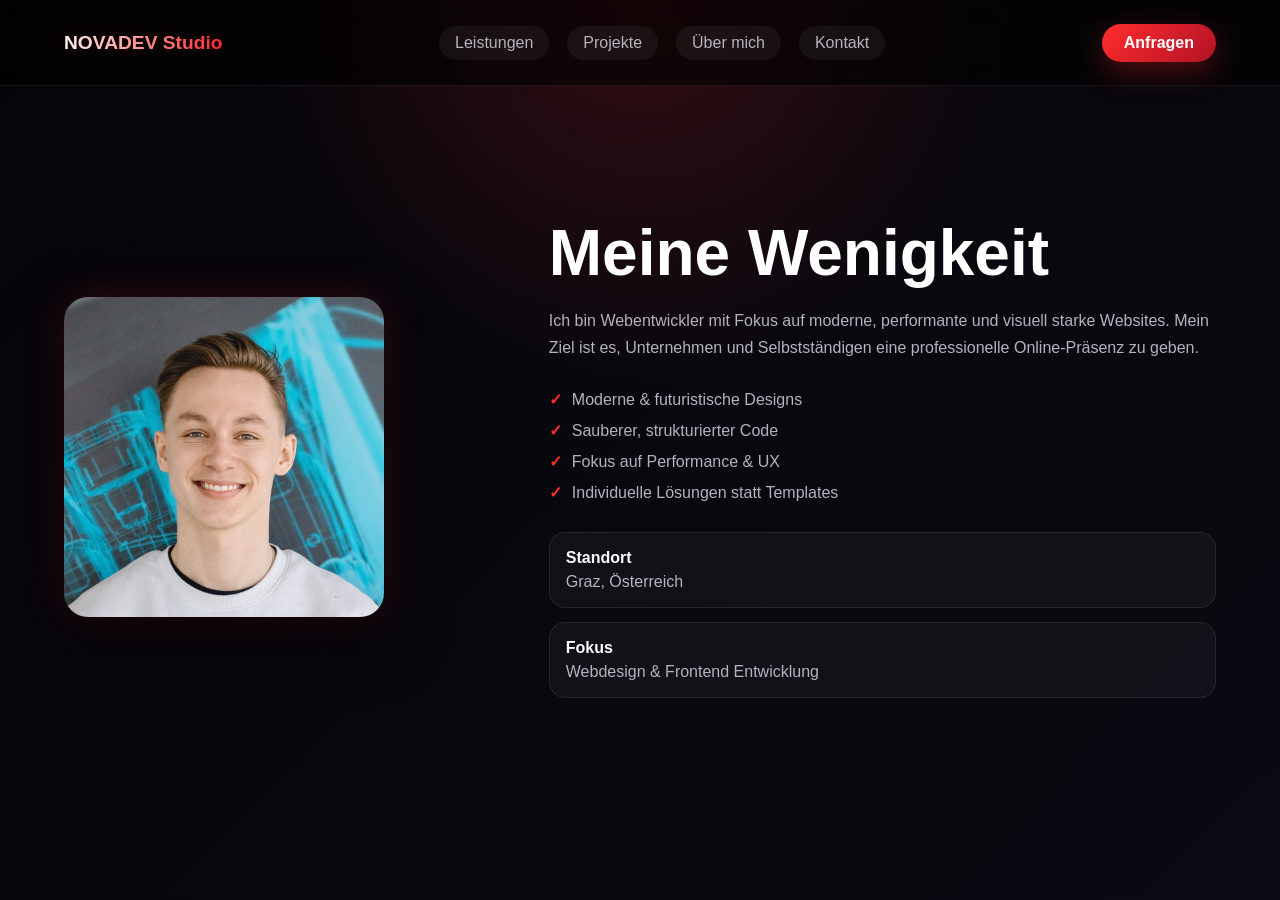
==== about/index.html @ 2e11789b "NovaDev Studio Website Update" ====
<!DOCTYPE html>
<html lang="de">
<head>
  <meta charset="UTF-8" />
  <meta name="viewport" content="width=device-width, initial-scale=1.0"/>
  <title>Über mich | NOVADEV Studio</title>

  <link rel="stylesheet" href="../style.css" />
</head>
<body>

  <!-- NAVBAR -->
  <header class="navbar">
    <div class="container nav-inner">
      <a class="brand-name" href="/">NOVADEV Studio</a>

      <nav class="nav-links">
        <a href="/leistungen/">Leistungen</a>
        <a href="/projekte/">Projekte</a>
        <a href="/about/">Über mich</a>
        <a href="/kontakt/">Kontakt</a>
      </nav>

      <a class="btn btn-primary" href="/kontakt/">Anfragen</a>
    </div>
  </header>

  <!-- MAIN -->
  <main class="about-page">

    <section class="about-section">
      <div class="container">

        <div class="about-content">

          <!-- 🔥 FOTO -->
          <div class="about-image">
            <img src="../assets/me.jpeg" alt="Profilbild">
          </div>

          <!-- TEXT -->
          <div class="about-text">

            <h1>Meine Wenigkeit</h1>

            <p class="about-intro">
              Ich bin Webentwickler mit Fokus auf moderne, performante und visuell starke Websites.
              Mein Ziel ist es, Unternehmen und Selbstständigen eine professionelle Online-Präsenz zu geben.
            </p>

            <ul class="about-points">
              <li>Moderne & futuristische Designs</li>
              <li>Sauberer, strukturierter Code</li>
              <li>Fokus auf Performance & UX</li>
              <li>Individuelle Lösungen statt Templates</li>
            </ul>

            <div class="about-box">
              <p><strong>Standort</strong></p>
              <p>Graz, Österreich</p>
            </div>

            <div class="about-box">
              <p><strong>Fokus</strong></p>
              <p>Webdesign & Frontend Entwicklung</p>
            </div>

          </div>

        </div>

      </div>
    </section>

  </main>

</body>
</html>
---- style.css ----
:root {
  --text: #ffffff;
  --muted: #b3b3bd;
  --line: rgba(255, 255, 255, 0.08);
  --red: #ff2d2d;
  --red-dark: #b11226;
}

/* RESET */
* {
  margin: 0;
  padding: 0;
  box-sizing: border-box;
}

/* BODY */
body {
  font-family: Inter, Arial, sans-serif;
  color: var(--text);
  background: #050509;
}

/* LINKS */
a {
  text-decoration: none;
  color: inherit;
}

/* CONTAINER */
.container {
  width: 90%;
  max-width: 1200px;
  margin: auto;
}

/* NAVBAR */
.navbar {
  position: fixed;
  width: 100%;
  top: 0;
  z-index: 10;
  background: rgba(0, 0, 0, 0.6);
  backdrop-filter: blur(14px);
  border-bottom: 1px solid var(--line);
}

.nav-inner {
  height: 85px;
  display: flex;
  align-items: center;
  justify-content: space-between;
}

/* BRAND */
.brand-name {
  font-weight: 800;
  font-size: 1.2rem;
  background: linear-gradient(90deg, #ffffff, #ff2d2d);
  -webkit-background-clip: text;
  background-clip: text;
  color: transparent;
  text-shadow: 0 0 20px rgba(255,45,45,0.25);
}

/* NAV */
.nav-links {
  display: flex;
  gap: 18px;
}

.nav-links a {
  padding: 8px 16px;
  border-radius: 999px;
  background: rgba(255, 255, 255, 0.05);
  color: var(--muted);
  transition: 0.2s;
}

.nav-links a:hover {
  background: rgba(255, 45, 45, 0.2);
  color: white;
}

/* BUTTON */
.btn {
  display: inline-block;
  padding: 10px 22px;
  border-radius: 999px;
  font-weight: 600;
}

.btn-primary {
  background: linear-gradient(135deg, var(--red), var(--red-dark));
  color: white;
  box-shadow: 0 10px 30px rgba(255,45,45,0.3);
}

/* HERO */
.hero {
  position: relative;
  min-height: 100vh;
  display: flex;
  align-items: center;
  justify-content: center;
  background: url("assets/Hero.png") center/cover no-repeat;
}

.hero-overlay {
  position: absolute;
  inset: 0;
  background: linear-gradient(rgba(0,0,0,0.75), rgba(0,0,0,0.86));
}

.hero-content {
  position: relative;
  text-align: center;
  padding-top: 110px;
}

/* LOGO */
.hero-logo {
  height: 155px;
  width: auto;
  max-width: 92%;
  object-fit: contain;
  margin-bottom: 34px;
  border-radius: 28px;
  padding: 14px;
  background:
    linear-gradient(135deg, rgba(255,255,255,0.22), rgba(255,255,255,0.04)),
    rgba(255,255,255,0.06);
  backdrop-filter: blur(22px);
  border: 1px solid rgba(255,255,255,0.22);
  box-shadow: 0 18px 60px rgba(0,0,0,0.7);
}

/* TEXT */
h1 {
  font-size: clamp(3rem, 6vw, 5rem);
  line-height: 1.05;
  margin-bottom: 20px;
}

.gradient-text {
  background: linear-gradient(135deg, #fff, #ff4d4d);
  -webkit-background-clip: text;
  background-clip: text;
  color: transparent;
}

.hero p {
  color: var(--muted);
  margin-bottom: 30px;
}

/* FOOTER */
footer {
  background: #050509;
  border-top: 1px solid var(--line);
}

.footer-inner {
  display: flex;
  justify-content: space-between;
  padding: 20px 0;
  color: var(--muted);
}

/* ===================== */
/* PRICING / LEISTUNGEN */
/* ===================== */

.pricing-page {
  min-height: 100vh;
  background:
    radial-gradient(circle at top, rgba(255,45,45,0.18), transparent 35%),
    linear-gradient(135deg, #050509, #0a0a12);
  padding-top: 140px;
}

.pricing-section {
  padding: 80px 0;
}

.pricing-header {
  text-align: center;
  margin-bottom: 60px;
}

.pricing-header h1 {
  font-size: clamp(3rem, 6vw, 5rem);
  margin-bottom: 18px;
}

.pricing-header p {
  color: var(--muted);
  font-size: 1.1rem;
}

.pricing-grid {
  display: grid;
  grid-template-columns: repeat(4, 1fr);
  gap: 24px;
}

.pricing-card {
  position: relative;
  padding: 32px;
  border-radius: 28px;
  background: rgba(255,255,255,0.055);
  border: 1px solid rgba(255,255,255,0.1);
  backdrop-filter: blur(18px);
  box-shadow: 0 20px 60px rgba(0,0,0,0.45);
  transition: 0.3s ease;
}

.pricing-card:hover {
  transform: translateY(-8px);
  border-color: rgba(255,45,45,0.35);
  box-shadow: 0 30px 80px rgba(255,45,45,0.18);
}

.pricing-card.featured {
  border-color: rgba(255,45,45,0.45);
  background:
    linear-gradient(135deg, rgba(255,45,45,0.16), rgba(255,255,255,0.05));
}

.badge {
  position: absolute;
  top: 22px;
  right: 22px;
  padding: 6px 12px;
  border-radius: 999px;
  background: linear-gradient(135deg, var(--red), var(--red-dark));
  font-size: 0.8rem;
  font-weight: 700;
}

.pricing-card h2 {
  font-size: 1.8rem;
  margin-bottom: 14px;
}

.price {
  font-size: 2.2rem;
  font-weight: 900;
  margin-bottom: 12px;
  color: white;
}

.desc {
  color: var(--muted);
  line-height: 1.6;
  margin-bottom: 28px;
}

.pricing-card ul {
  list-style: none;
  margin-bottom: 30px;
}

.pricing-card li {
  color: var(--muted);
  margin-bottom: 14px;
  line-height: 1.45;
}

.pricing-card li::before {
  content: "✓";
  color: var(--red);
  margin-right: 10px;
  font-weight: 900;
}

.category-title {
  font-size: 2rem;
  margin: 60px 0 20px;
}

/* VERWALTUNG / CARE CARDS */
.management-grid {
  grid-template-columns: repeat(3, 1fr);
}

.management-grid .pricing-card {
  min-height: 100%;
}

.management-grid .price {
  font-size: 2rem;
  line-height: 1.15;
  white-space: nowrap;
}

.management-grid .badge {
  top: 24px;
  right: 24px;
}

.management-grid .pricing-card h2 {
  max-width: 70%;
}

@media (max-width: 1100px) {
  .management-grid {
    grid-template-columns: 1fr;
  }

  .management-grid .pricing-card h2 {
    max-width: 100%;
  }
}

/* PRICE PREVIEW */
.price-preview {
  display: block;
  margin: 22px 0 26px;
  padding: 18px;
  border-radius: 18px;
  background: rgba(255,255,255,0.04);
  border: 1px solid rgba(255,255,255,0.1);
}

.price-preview span {
  display: block;
  margin-bottom: 8px;
  color: var(--muted);
  font-size: 0.95rem;
}

.price-preview strong {
  display: block;
  font-size: 1.35rem;
  color: white;
  line-height: 1.3;
}

/* ===================== */
/* CONTACT */
/* ===================== */

.contact-page {
  min-height: 100vh;
  background:
    radial-gradient(circle at top, rgba(255,45,45,0.18), transparent 35%),
    linear-gradient(135deg, #050509, #0a0a12);
  padding-top: 140px;
}

.contact-section {
  padding: 80px 0;
}

.contact-header {
  text-align: center;
  margin-bottom: 80px;
  max-width: 600px;
  margin-left: auto;
  margin-right: auto;
}

.contact-header h1 {
  font-size: clamp(3rem, 6vw, 5rem);
  margin-bottom: 18px;
}

.contact-header p {
  margin-top: 16px;
  color: var(--muted);
  font-size: 1.1rem;
}

.contact-grid {
  display: grid;
  grid-template-columns: 1.2fr 0.8fr;
  gap: 30px;
}

.contact-form {
  padding: 34px;
  border-radius: 28px;
  background: rgba(255,255,255,0.055);
  border: 1px solid rgba(255,255,255,0.1);
  backdrop-filter: blur(18px);
}

.input-group {
  margin-bottom: 20px;
}

.input-group label {
  color: var(--muted);
  display: block;
  margin-bottom: 6px;
}

.input-group input,
.input-group textarea {
  width: 100%;
  padding: 12px 14px;
  border-radius: 14px;
  border: 1px solid rgba(255,255,255,0.1);
  background: rgba(255,255,255,0.03);
  color: white;
}

.input-group input::placeholder,
.input-group textarea::placeholder {
  color: rgba(255,255,255,0.4);
}

.input-group input:focus,
.input-group textarea:focus {
  outline: none;
  border-color: var(--red);
  box-shadow: 0 0 0 2px rgba(255,45,45,0.2);
}

.contact-info {
  padding: 34px;
  border-radius: 28px;
  background: rgba(255,255,255,0.03);
  border: 1px solid rgba(255,255,255,0.08);
  backdrop-filter: blur(18px);
}

.contact-info h2 {
  margin-bottom: 22px;
  font-size: 1.7rem;
}

.contact-info ul {
  list-style: none;
  margin-bottom: 30px;
}

.contact-info li {
  margin-bottom: 12px;
  color: var(--muted);
  font-size: 1rem;
}

.contact-info li::before {
  content: "✓";
  color: var(--red);
  margin-right: 10px;
  font-weight: 900;
}

.contact-box {
  margin-top: 18px;
  padding: 16px;
  border-radius: 16px;
  background: rgba(255,255,255,0.04);
  border: 1px solid rgba(255,255,255,0.08);
}

.contact-box p:first-child {
  margin-bottom: 6px;
  color: white;
}

.contact-box p:last-child {
  color: var(--muted);
}

/* ===================== */
/* PROJECTS */
/* ===================== */

.projects-page {
  min-height: 100vh;
  background:
    radial-gradient(circle at top, rgba(255,45,45,0.16), transparent 35%),
    linear-gradient(135deg, #050509, #0a0a12);
  padding-top: 140px;
}

.projects-hero {
  padding: 70px 0 40px;
  text-align: center;
}

.projects-hero h1 {
  font-size: clamp(3rem, 6vw, 5rem);
  margin-bottom: 16px;
}

.projects-hero p {
  color: var(--muted);
  font-size: 1.1rem;
}

.project-section {
  padding: 55px 0;
}

.section-title {
  display: flex;
  align-items: center;
  gap: 12px;
  margin-bottom: 28px;
}

.section-title h2 {
  font-size: clamp(2rem, 4vw, 3rem);
}

.status-dot {
  width: 13px;
  height: 13px;
  border-radius: 50%;
  display: inline-block;
}

.status-dot.active {
  background: var(--red);
  box-shadow: 0 0 18px rgba(255,45,45,0.8);
}

.status-dot.done {
  background: #58ff9a;
  box-shadow: 0 0 18px rgba(88,255,154,0.6);
}

.project-grid {
  display: grid;
  grid-template-columns: repeat(2, 1fr);
  gap: 26px;
}

.project-card {
  overflow: hidden;
  border-radius: 28px;
  background: rgba(255,255,255,0.055);
  border: 1px solid rgba(255,255,255,0.1);
  backdrop-filter: blur(18px);
  box-shadow: 0 20px 60px rgba(0,0,0,0.45);
  transition: 0.3s ease;
}

.project-card:hover {
  transform: translateY(-8px);
  border-color: rgba(255,45,45,0.35);
  box-shadow: 0 30px 80px rgba(255,45,45,0.18);
}

.project-image {
  height: 220px;
  overflow: hidden;
  border-bottom: 1px solid rgba(255, 39, 39, 0.08);
}

.project-image img {
  width: 100%;
  height: 100%;
  object-fit: cover;
}

.project-content {
  padding: 28px;
}

.project-status {
  display: inline-block;
  margin-bottom: 16px;
  padding: 6px 12px;
  border-radius: 999px;
  background: rgba(255,45,45,0.14);
  color: #ffb3b3;
  font-size: 0.8rem;
  font-weight: 700;
}

.done-label {
  background: rgba(88,255,154,0.12);
  color: #b7ffd2;
}

.project-content h3 {
  font-size: 1.55rem;
  margin-bottom: 12px;
}

.project-content p {
  color: var(--muted);
  line-height: 1.7;
  margin-bottom: 20px;
}

.project-tags {
  display: flex;
  flex-wrap: wrap;
  gap: 8px;
}

.project-tags span {
  padding: 7px 10px;
  border-radius: 999px;
  background: rgba(255,255,255,0.05);
  border: 1px solid rgba(255,255,255,0.08);
  color: var(--muted);
  font-size: 0.85rem;
}

/* MOBILE */
@media (max-width: 1100px) {
  .pricing-grid {
    grid-template-columns: repeat(2, 1fr);
  }
}

@media (max-width: 900px) {
  .contact-grid,
  .pricing-grid,
  .project-grid {
    grid-template-columns: 1fr;
  }

  .nav-links {
    display: none;
  }
}

/* ===================== */
/* ABOUT PAGE */
/* ===================== */

.about-page {
  min-height: 100vh;
  background:
    radial-gradient(circle at top, rgba(255,45,45,0.18), transparent 35%),
    linear-gradient(135deg, #050509, #0a0a12);
  padding-top: 140px;
}

.about-section {
  padding: 80px 0;
}

/* GRID */
.about-content {
  display: grid;
  grid-template-columns: 0.8fr 1.2fr;
  gap: 40px;
  align-items: center;
}

/* 🔥 BILD */
.about-image img {
  width: 100%;
  max-width: 320px;
  aspect-ratio: 1 / 1;
  object-fit: cover;

  border-radius: 24px;

  box-shadow:
    0 20px 60px rgba(0,0,0,0.6),
    0 0 40px rgba(255,45,45,0.2);
}

/* TEXT */
.about-text h1 {
  font-size: clamp(2.5rem, 5vw, 4rem);
  margin-bottom: 20px;
}

.about-intro {
  color: var(--muted);
  margin-bottom: 28px;
  line-height: 1.7;
}

/* LISTE */
.about-points {
  list-style: none;
  margin-bottom: 30px;
}

.about-points li {
  margin-bottom: 12px;
  color: var(--muted);
}

.about-points li::before {
  content: "✓";
  color: var(--red);
  margin-right: 10px;
  font-weight: 900;
}

/* BOXEN */
.about-box {
  margin-top: 14px;
  padding: 16px;
  border-radius: 16px;
  background: rgba(255,255,255,0.04);
  border: 1px solid rgba(255,255,255,0.08);
}

.about-box p:first-child {
  margin-bottom: 6px;
  color: white;
}

.about-box p:last-child {
  color: var(--muted);
}

/* MOBILE */
@media (max-width: 900px) {
  .about-content {
    grid-template-columns: 1fr;
    text-align: center;
  }

  .about-image {
    display: flex;
    justify-content: center;
  }
}
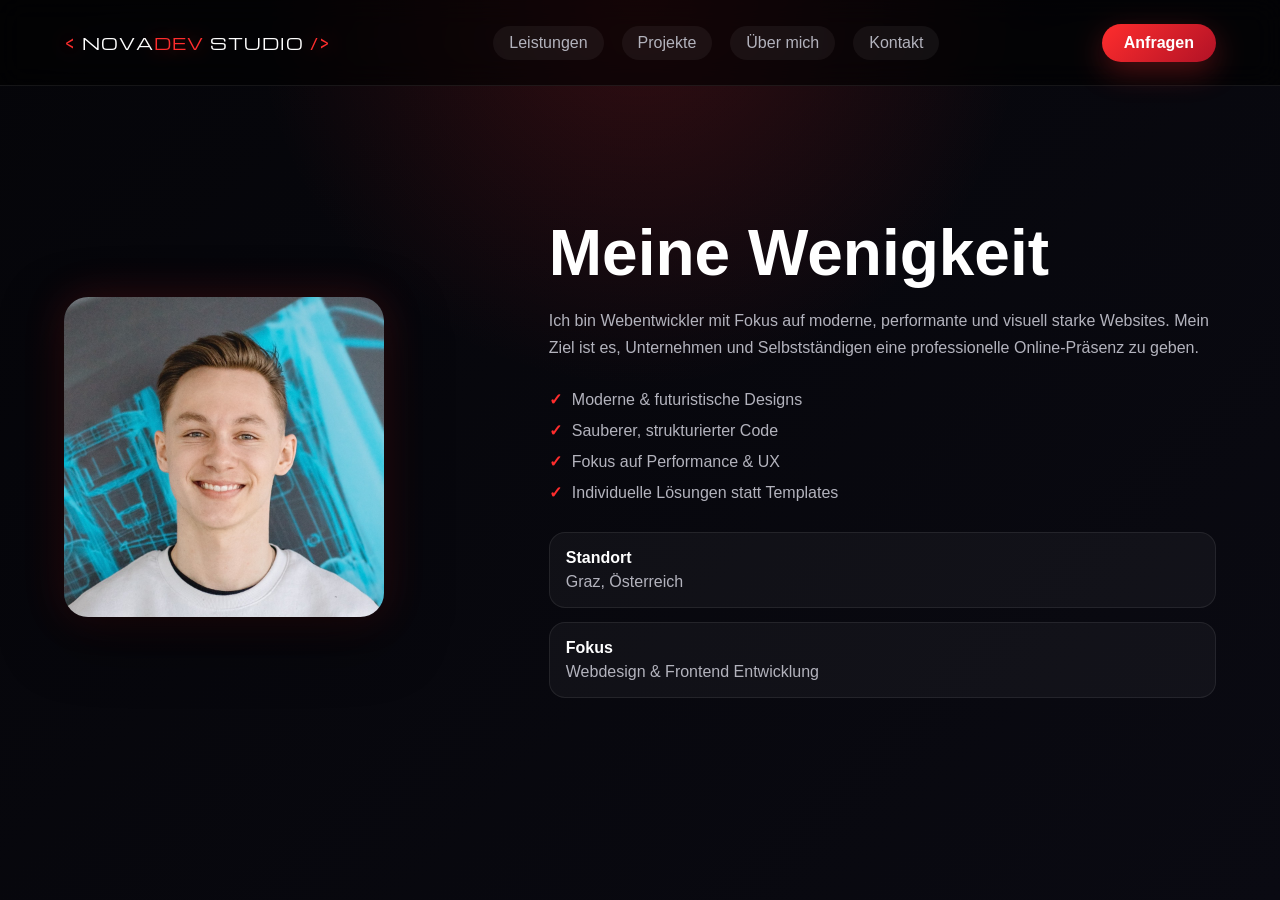
==== commit ae2cbe82: "NovaDev Studio Website Update" ====
--- a/about/index.html
+++ b/about/index.html
@@ -4,24 +4,42 @@
   <meta charset="UTF-8" />
   <meta name="viewport" content="width=device-width, initial-scale=1.0"/>
   <title>Über mich | NOVADEV Studio</title>
-
+  <link rel="icon" type="image/png" href="../assets/favicon.png">
   <link rel="stylesheet" href="../style.css" />
+  <link rel="preconnect" href="https://fonts.googleapis.com">
+  <link rel="preconnect" href="https://fonts.gstatic.com" crossorigin>
+  <link href="https://fonts.googleapis.com/css2?family=Michroma&display=swap" rel="stylesheet">
 </head>
 <body>
 
   <!-- NAVBAR -->
   <header class="navbar">
     <div class="container nav-inner">
-      <a class="brand-name" href="/">NOVADEV Studio</a>
 
-      <nav class="nav-links">
+      <a class="brand-name" href="/">
+        <span class="accent">&lt;</span>
+        Nova<span class="dev">Dev</span> Studio
+        <span class="accent">/&gt;</span>
+      </a>
+
+      <!-- BURGER BUTTON -->
+      <button class="burger" id="burger">
+        <span></span>
+        <span></span>
+        <span></span>
+      </button>
+
+      <nav class="nav-links" id="navLinks">
         <a href="/leistungen/">Leistungen</a>
         <a href="/projekte/">Projekte</a>
         <a href="/about/">Über mich</a>
         <a href="/kontakt/">Kontakt</a>
       </nav>
 
-      <a class="btn btn-primary" href="/kontakt/">Anfragen</a>
+      <a class="btn btn-primary desktop-btn" href="/kontakt/">
+        Anfragen
+      </a>
+
     </div>
   </header>
 
@@ -73,6 +91,7 @@
     </section>
 
   </main>
-
+  <!-- ✅ SCRIPT RICHTIG PLATZIERT -->
+  <script src="../main.js"></script>
 </body>
 </html>
--- a/style.css
+++ b/style.css
@@ -38,7 +38,7 @@
   position: fixed;
   width: 100%;
   top: 0;
-  z-index: 10;
+  z-index: 2000;
   background: rgba(0, 0, 0, 0.6);
   backdrop-filter: blur(14px);
   border-bottom: 1px solid var(--line);
@@ -51,15 +51,48 @@
   justify-content: space-between;
 }
 
+/* BURGER */
+.burger {
+  display: none;
+  flex-direction: column;
+  justify-content: center;
+  gap: 5px;
+  width: 42px;
+  height: 42px;
+  background: transparent;
+  border: none;
+  cursor: pointer;
+  position: relative;
+  z-index: 3000;
+}
+
+.burger span {
+  display: block;
+  width: 26px;
+  height: 2px;
+  background: white;
+  border-radius: 999px;
+  transition: 0.3s;
+}
+
 /* BRAND */
 .brand-name {
-  font-weight: 800;
-  font-size: 1.2rem;
-  background: linear-gradient(90deg, #ffffff, #ff2d2d);
-  -webkit-background-clip: text;
-  background-clip: text;
-  color: transparent;
-  text-shadow: 0 0 20px rgba(255,45,45,0.25);
+  font-family: "Michroma", sans-serif;
+  font-weight: 400;
+  font-size: 1rem;
+  letter-spacing: 1px;
+  color: white;
+  text-transform: uppercase;
+}
+
+.brand-name .dev {
+  color: #ff2d2d;
+  text-shadow: 0 0 18px rgba(255,45,45,0.45);
+}
+
+.brand-name .accent {
+  color: #ff2d2d;
+  text-shadow: 0 0 18px rgba(255,45,45,0.45);
 }
 
 /* NAV */
@@ -604,25 +637,6 @@
   font-size: 0.85rem;
 }
 
-/* MOBILE */
-@media (max-width: 1100px) {
-  .pricing-grid {
-    grid-template-columns: repeat(2, 1fr);
-  }
-}
-
-@media (max-width: 900px) {
-  .contact-grid,
-  .pricing-grid,
-  .project-grid {
-    grid-template-columns: 1fr;
-  }
-
-  .nav-links {
-    display: none;
-  }
-}
-
 /* ===================== */
 /* ABOUT PAGE */
 /* ===================== */
@@ -639,7 +653,6 @@
   padding: 80px 0;
 }
 
-/* GRID */
 .about-content {
   display: grid;
   grid-template-columns: 0.8fr 1.2fr;
@@ -647,21 +660,17 @@
   align-items: center;
 }
 
-/* 🔥 BILD */
 .about-image img {
   width: 100%;
   max-width: 320px;
   aspect-ratio: 1 / 1;
   object-fit: cover;
-
   border-radius: 24px;
-
   box-shadow:
     0 20px 60px rgba(0,0,0,0.6),
     0 0 40px rgba(255,45,45,0.2);
 }
 
-/* TEXT */
 .about-text h1 {
   font-size: clamp(2.5rem, 5vw, 4rem);
   margin-bottom: 20px;
@@ -673,7 +682,6 @@
   line-height: 1.7;
 }
 
-/* LISTE */
 .about-points {
   list-style: none;
   margin-bottom: 30px;
@@ -691,7 +699,6 @@
   font-weight: 900;
 }
 
-/* BOXEN */
 .about-box {
   margin-top: 14px;
   padding: 16px;
@@ -710,9 +717,67 @@
 }
 
 /* MOBILE */
+@media (max-width: 1100px) {
+  .pricing-grid {
+    grid-template-columns: repeat(2, 1fr);
+  }
+}
+
 @media (max-width: 900px) {
+
+  .contact-grid,
+  .pricing-grid,
+  .project-grid,
   .about-content {
     grid-template-columns: 1fr;
+  }
+
+  .desktop-btn {
+    display: none;
+  }
+
+  .burger {
+    display: flex;
+  }
+
+  .nav-links {
+    position: fixed;
+    top: 85px;
+    left: 0;
+    width: 100%;
+    padding: 28px 30px;
+    background: rgba(5, 5, 10, 0.98);
+    backdrop-filter: blur(16px);
+    border-bottom: 1px solid var(--line);
+
+    display: flex;
+    flex-direction: column;
+    align-items: center;
+    gap: 18px;
+
+    transform: translateY(-130%);
+    opacity: 0;
+    pointer-events: none;
+
+    transition: 0.35s ease;
+    z-index: 2500;
+  }
+
+  .nav-links.active {
+    transform: translateY(0);
+    opacity: 1;
+    pointer-events: auto;
+  }
+
+  .nav-links a {
+    width: 100%;
+    max-width: 300px;
+    text-align: center;
+    padding: 14px;
+    font-size: 1rem;
+  }
+
+  .about-content {
     text-align: center;
   }
 
@@ -720,4 +785,10 @@
     display: flex;
     justify-content: center;
   }
+
+  .footer-inner {
+    flex-direction: column;
+    gap: 10px;
+    text-align: center;
+  }
 }
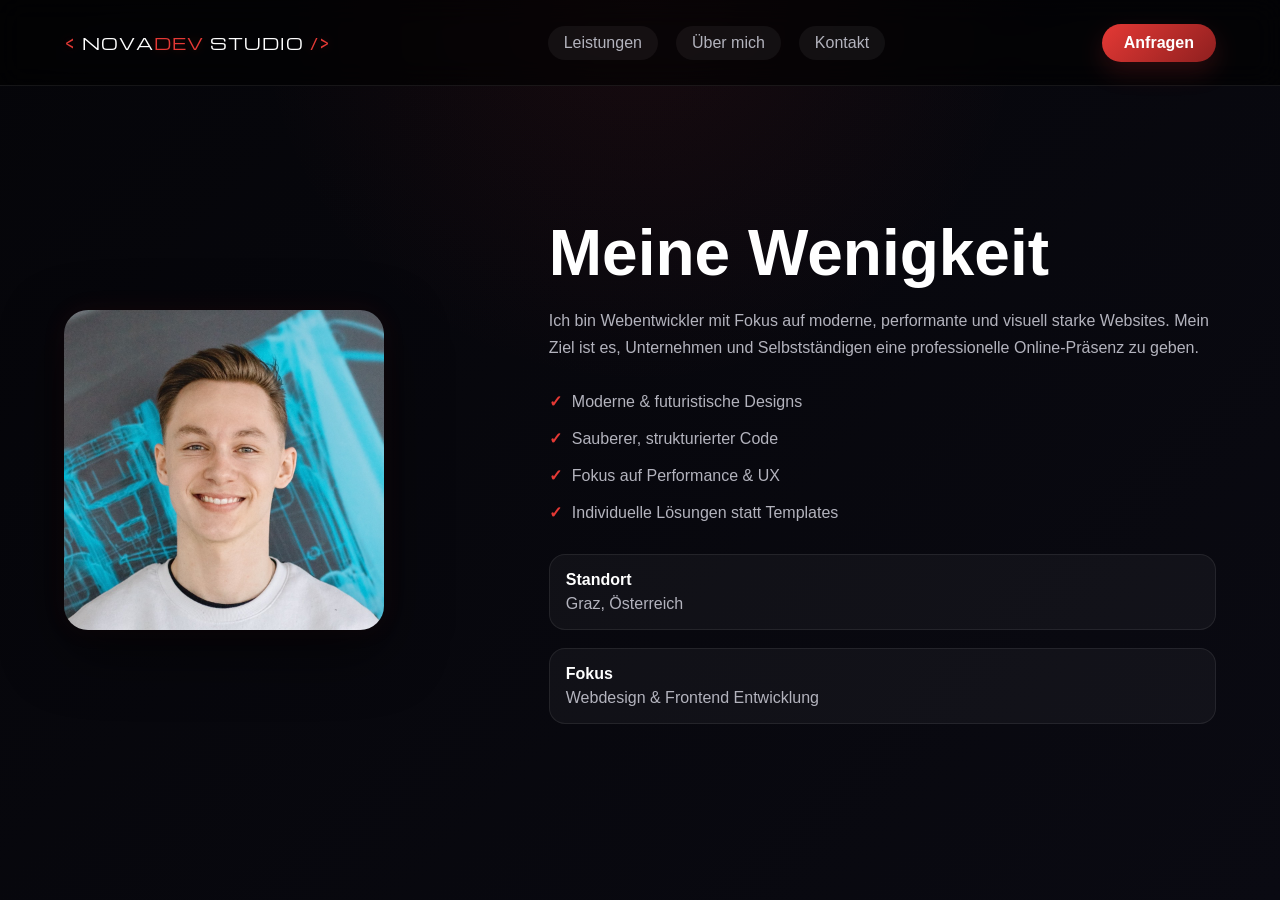
==== commit 90567e8f: "Update" ====
--- a/about/index.html
+++ b/about/index.html
@@ -31,7 +31,7 @@
 
       <nav class="nav-links" id="navLinks">
         <a href="/leistungen/">Leistungen</a>
-        <a href="/projekte/">Projekte</a>
+        <!--<a href="/projekte/">Projekte</a>-->
         <a href="/about/">Über mich</a>
         <a href="/kontakt/">Kontakt</a>
       </nav>
--- a/style.css
+++ b/style.css
@@ -2,8 +2,8 @@
   --text: #ffffff;
   --muted: #b3b3bd;
   --line: rgba(255, 255, 255, 0.08);
-  --red: #ff2d2d;
-  --red-dark: #b11226;
+  --red: #e53935;
+  --red-dark: #8e1f1f;
 }
 
 /* RESET */
@@ -85,14 +85,10 @@
   text-transform: uppercase;
 }
 
-.brand-name .dev {
-  color: #ff2d2d;
-  text-shadow: 0 0 18px rgba(255,45,45,0.45);
-}
-
+.brand-name .dev,
 .brand-name .accent {
-  color: #ff2d2d;
-  text-shadow: 0 0 18px rgba(255,45,45,0.45);
+  color: var(--red);
+  text-shadow: 0 0 10px rgba(229,57,53,0.22);
 }
 
 /* NAV */
@@ -110,7 +106,7 @@
 }
 
 .nav-links a:hover {
-  background: rgba(255, 45, 45, 0.2);
+  background: rgba(229,57,53,0.1);
   color: white;
 }
 
@@ -125,7 +121,7 @@
 .btn-primary {
   background: linear-gradient(135deg, var(--red), var(--red-dark));
   color: white;
-  box-shadow: 0 10px 30px rgba(255,45,45,0.3);
+  box-shadow: 0 10px 24px rgba(229,57,53,0.18);
 }
 
 /* HERO */
@@ -152,7 +148,7 @@
 
 /* LOGO */
 .hero-logo {
-  height: 155px;
+  height: clamp(95px, 14vw, 165px);
   width: auto;
   max-width: 92%;
   object-fit: contain;
@@ -175,7 +171,7 @@
 }
 
 .gradient-text {
-  background: linear-gradient(135deg, #fff, #ff4d4d);
+  background: linear-gradient(135deg, #ffffff, #ffb3b3);
   -webkit-background-clip: text;
   background-clip: text;
   color: transparent;
@@ -199,35 +195,60 @@
   color: var(--muted);
 }
 
-/* ===================== */
-/* PRICING / LEISTUNGEN */
-/* ===================== */
-
-.pricing-page {
+/* PRICING */
+.pricing-page,
+.contact-page,
+.about-page {
   min-height: 100vh;
   background:
-    radial-gradient(circle at top, rgba(255,45,45,0.18), transparent 35%),
+    radial-gradient(circle at top, rgba(229,57,53,0.08), transparent 35%),
     linear-gradient(135deg, #050509, #0a0a12);
   padding-top: 140px;
 }
 
-.pricing-section {
+.projects-page {
+  min-height: 100vh;
+  background:
+    radial-gradient(circle at top, rgba(229,57,53,0.07), transparent 35%),
+    linear-gradient(135deg, #050509, #0a0a12);
+  padding-top: 140px;
+}
+
+.pricing-section,
+.contact-section,
+.about-section {
   padding: 80px 0;
 }
 
-.pricing-header {
+.pricing-header,
+.contact-header {
   text-align: center;
   margin-bottom: 60px;
 }
 
-.pricing-header h1 {
+.contact-header {
+  max-width: 600px;
+  margin-left: auto;
+  margin-right: auto;
+  margin-bottom: 80px;
+}
+
+.pricing-header h1,
+.contact-header h1,
+.projects-hero h1 {
   font-size: clamp(3rem, 6vw, 5rem);
   margin-bottom: 18px;
 }
 
-.pricing-header p {
+.pricing-header p,
+.contact-header p,
+.projects-hero p {
   color: var(--muted);
   font-size: 1.1rem;
+}
+
+.contact-header p {
+  margin-top: 16px;
 }
 
 .pricing-grid {
@@ -236,27 +257,34 @@
   gap: 24px;
 }
 
-.pricing-card {
-  position: relative;
-  padding: 32px;
+.pricing-card,
+.contact-form,
+.contact-info,
+.project-card {
   border-radius: 28px;
   background: rgba(255,255,255,0.055);
   border: 1px solid rgba(255,255,255,0.1);
   backdrop-filter: blur(18px);
   box-shadow: 0 20px 60px rgba(0,0,0,0.45);
+}
+
+.pricing-card {
+  position: relative;
+  padding: 32px;
   transition: 0.3s ease;
 }
 
-.pricing-card:hover {
+.pricing-card:hover,
+.project-card:hover {
   transform: translateY(-8px);
-  border-color: rgba(255,45,45,0.35);
-  box-shadow: 0 30px 80px rgba(255,45,45,0.18);
+  border-color: rgba(229,57,53,0.18);
+  box-shadow: 0 20px 50px rgba(229,57,53,0.08);
 }
 
 .pricing-card.featured {
-  border-color: rgba(255,45,45,0.45);
+  border-color: rgba(229,57,53,0.25);
   background:
-    linear-gradient(135deg, rgba(255,45,45,0.16), rgba(255,255,255,0.05));
+    linear-gradient(135deg, rgba(229,57,53,0.08), rgba(255,255,255,0.05));
 }
 
 .badge {
@@ -282,24 +310,40 @@
   color: white;
 }
 
+.desc,
+.pricing-card li,
+.contact-info li,
+.about-intro,
+.about-points li,
+.contact-box p:last-child,
+.about-box p:last-child,
+.project-content p,
+.project-tags span {
+  color: var(--muted);
+}
+
 .desc {
-  color: var(--muted);
   line-height: 1.6;
   margin-bottom: 28px;
 }
 
-.pricing-card ul {
+.pricing-card ul,
+.contact-info ul,
+.about-points {
   list-style: none;
   margin-bottom: 30px;
 }
 
-.pricing-card li {
-  color: var(--muted);
+.pricing-card li,
+.contact-info li,
+.about-points li {
   margin-bottom: 14px;
   line-height: 1.45;
 }
 
-.pricing-card li::before {
+.pricing-card li::before,
+.contact-info li::before,
+.about-points li::before {
   content: "✓";
   color: var(--red);
   margin-right: 10px;
@@ -311,7 +355,7 @@
   margin: 60px 0 20px;
 }
 
-/* VERWALTUNG / CARE CARDS */
+/* VERWALTUNG */
 .management-grid {
   grid-template-columns: repeat(3, 1fr);
 }
@@ -333,16 +377,6 @@
 
 .management-grid .pricing-card h2 {
   max-width: 70%;
-}
-
-@media (max-width: 1100px) {
-  .management-grid {
-    grid-template-columns: 1fr;
-  }
-
-  .management-grid .pricing-card h2 {
-    max-width: 100%;
-  }
 }
 
 /* PRICE PREVIEW */
@@ -369,53 +403,16 @@
   line-height: 1.3;
 }
 
-/* ===================== */
 /* CONTACT */
-/* ===================== */
-
-.contact-page {
-  min-height: 100vh;
-  background:
-    radial-gradient(circle at top, rgba(255,45,45,0.18), transparent 35%),
-    linear-gradient(135deg, #050509, #0a0a12);
-  padding-top: 140px;
-}
-
-.contact-section {
-  padding: 80px 0;
-}
-
-.contact-header {
-  text-align: center;
-  margin-bottom: 80px;
-  max-width: 600px;
-  margin-left: auto;
-  margin-right: auto;
-}
-
-.contact-header h1 {
-  font-size: clamp(3rem, 6vw, 5rem);
-  margin-bottom: 18px;
-}
-
-.contact-header p {
-  margin-top: 16px;
-  color: var(--muted);
-  font-size: 1.1rem;
-}
-
 .contact-grid {
   display: grid;
   grid-template-columns: 1.2fr 0.8fr;
   gap: 30px;
 }
 
-.contact-form {
+.contact-form,
+.contact-info {
   padding: 34px;
-  border-radius: 28px;
-  background: rgba(255,255,255,0.055);
-  border: 1px solid rgba(255,255,255,0.1);
-  backdrop-filter: blur(18px);
 }
 
 .input-group {
@@ -446,16 +443,8 @@
 .input-group input:focus,
 .input-group textarea:focus {
   outline: none;
-  border-color: var(--red);
-  box-shadow: 0 0 0 2px rgba(255,45,45,0.2);
-}
-
-.contact-info {
-  padding: 34px;
-  border-radius: 28px;
-  background: rgba(255,255,255,0.03);
-  border: 1px solid rgba(255,255,255,0.08);
-  backdrop-filter: blur(18px);
+  border-color: rgba(229,57,53,0.65);
+  box-shadow: 0 0 0 2px rgba(229,57,53,0.12);
 }
 
 .contact-info h2 {
@@ -463,25 +452,8 @@
   font-size: 1.7rem;
 }
 
-.contact-info ul {
-  list-style: none;
-  margin-bottom: 30px;
-}
-
-.contact-info li {
-  margin-bottom: 12px;
-  color: var(--muted);
-  font-size: 1rem;
-}
-
-.contact-info li::before {
-  content: "✓";
-  color: var(--red);
-  margin-right: 10px;
-  font-weight: 900;
-}
-
-.contact-box {
+.contact-box,
+.about-box {
   margin-top: 18px;
   padding: 16px;
   border-radius: 16px;
@@ -489,40 +461,16 @@
   border: 1px solid rgba(255,255,255,0.08);
 }
 
-.contact-box p:first-child {
+.contact-box p:first-child,
+.about-box p:first-child {
   margin-bottom: 6px;
   color: white;
 }
 
-.contact-box p:last-child {
-  color: var(--muted);
-}
-
-/* ===================== */
 /* PROJECTS */
-/* ===================== */
-
-.projects-page {
-  min-height: 100vh;
-  background:
-    radial-gradient(circle at top, rgba(255,45,45,0.16), transparent 35%),
-    linear-gradient(135deg, #050509, #0a0a12);
-  padding-top: 140px;
-}
-
 .projects-hero {
   padding: 70px 0 40px;
   text-align: center;
-}
-
-.projects-hero h1 {
-  font-size: clamp(3rem, 6vw, 5rem);
-  margin-bottom: 16px;
-}
-
-.projects-hero p {
-  color: var(--muted);
-  font-size: 1.1rem;
 }
 
 .project-section {
@@ -549,12 +497,12 @@
 
 .status-dot.active {
   background: var(--red);
-  box-shadow: 0 0 18px rgba(255,45,45,0.8);
+  box-shadow: 0 0 10px rgba(229,57,53,0.35);
 }
 
 .status-dot.done {
   background: #58ff9a;
-  box-shadow: 0 0 18px rgba(88,255,154,0.6);
+  box-shadow: 0 0 14px rgba(88,255,154,0.35);
 }
 
 .project-grid {
@@ -565,24 +513,13 @@
 
 .project-card {
   overflow: hidden;
-  border-radius: 28px;
-  background: rgba(255,255,255,0.055);
-  border: 1px solid rgba(255,255,255,0.1);
-  backdrop-filter: blur(18px);
-  box-shadow: 0 20px 60px rgba(0,0,0,0.45);
   transition: 0.3s ease;
-}
-
-.project-card:hover {
-  transform: translateY(-8px);
-  border-color: rgba(255,45,45,0.35);
-  box-shadow: 0 30px 80px rgba(255,45,45,0.18);
 }
 
 .project-image {
   height: 220px;
   overflow: hidden;
-  border-bottom: 1px solid rgba(255, 39, 39, 0.08);
+  border-bottom: 1px solid rgba(255,255,255,0.08);
 }
 
 .project-image img {
@@ -600,14 +537,14 @@
   margin-bottom: 16px;
   padding: 6px 12px;
   border-radius: 999px;
-  background: rgba(255,45,45,0.14);
-  color: #ffb3b3;
+  background: rgba(229,57,53,0.08);
+  color: #f0b4b4;
   font-size: 0.8rem;
   font-weight: 700;
 }
 
 .done-label {
-  background: rgba(88,255,154,0.12);
+  background: rgba(88,255,154,0.1);
   color: #b7ffd2;
 }
 
@@ -617,7 +554,6 @@
 }
 
 .project-content p {
-  color: var(--muted);
   line-height: 1.7;
   margin-bottom: 20px;
 }
@@ -633,26 +569,10 @@
   border-radius: 999px;
   background: rgba(255,255,255,0.05);
   border: 1px solid rgba(255,255,255,0.08);
-  color: var(--muted);
   font-size: 0.85rem;
 }
 
-/* ===================== */
-/* ABOUT PAGE */
-/* ===================== */
-
-.about-page {
-  min-height: 100vh;
-  background:
-    radial-gradient(circle at top, rgba(255,45,45,0.18), transparent 35%),
-    linear-gradient(135deg, #050509, #0a0a12);
-  padding-top: 140px;
-}
-
-.about-section {
-  padding: 80px 0;
-}
-
+/* ABOUT */
 .about-content {
   display: grid;
   grid-template-columns: 0.8fr 1.2fr;
@@ -668,7 +588,7 @@
   border-radius: 24px;
   box-shadow:
     0 20px 60px rgba(0,0,0,0.6),
-    0 0 40px rgba(255,45,45,0.2);
+    0 0 24px rgba(229,57,53,0.08);
 }
 
 .about-text h1 {
@@ -677,54 +597,26 @@
 }
 
 .about-intro {
-  color: var(--muted);
   margin-bottom: 28px;
   line-height: 1.7;
 }
 
-.about-points {
-  list-style: none;
-  margin-bottom: 30px;
-}
-
-.about-points li {
-  margin-bottom: 12px;
-  color: var(--muted);
-}
-
-.about-points li::before {
-  content: "✓";
-  color: var(--red);
-  margin-right: 10px;
-  font-weight: 900;
-}
-
-.about-box {
-  margin-top: 14px;
-  padding: 16px;
-  border-radius: 16px;
-  background: rgba(255,255,255,0.04);
-  border: 1px solid rgba(255,255,255,0.08);
-}
-
-.about-box p:first-child {
-  margin-bottom: 6px;
-  color: white;
-}
-
-.about-box p:last-child {
-  color: var(--muted);
-}
-
-/* MOBILE */
+/* RESPONSIVE */
 @media (max-width: 1100px) {
   .pricing-grid {
     grid-template-columns: repeat(2, 1fr);
   }
+
+  .management-grid {
+    grid-template-columns: 1fr;
+  }
+
+  .management-grid .pricing-card h2 {
+    max-width: 100%;
+  }
 }
 
 @media (max-width: 900px) {
-
   .contact-grid,
   .pricing-grid,
   .project-grid,
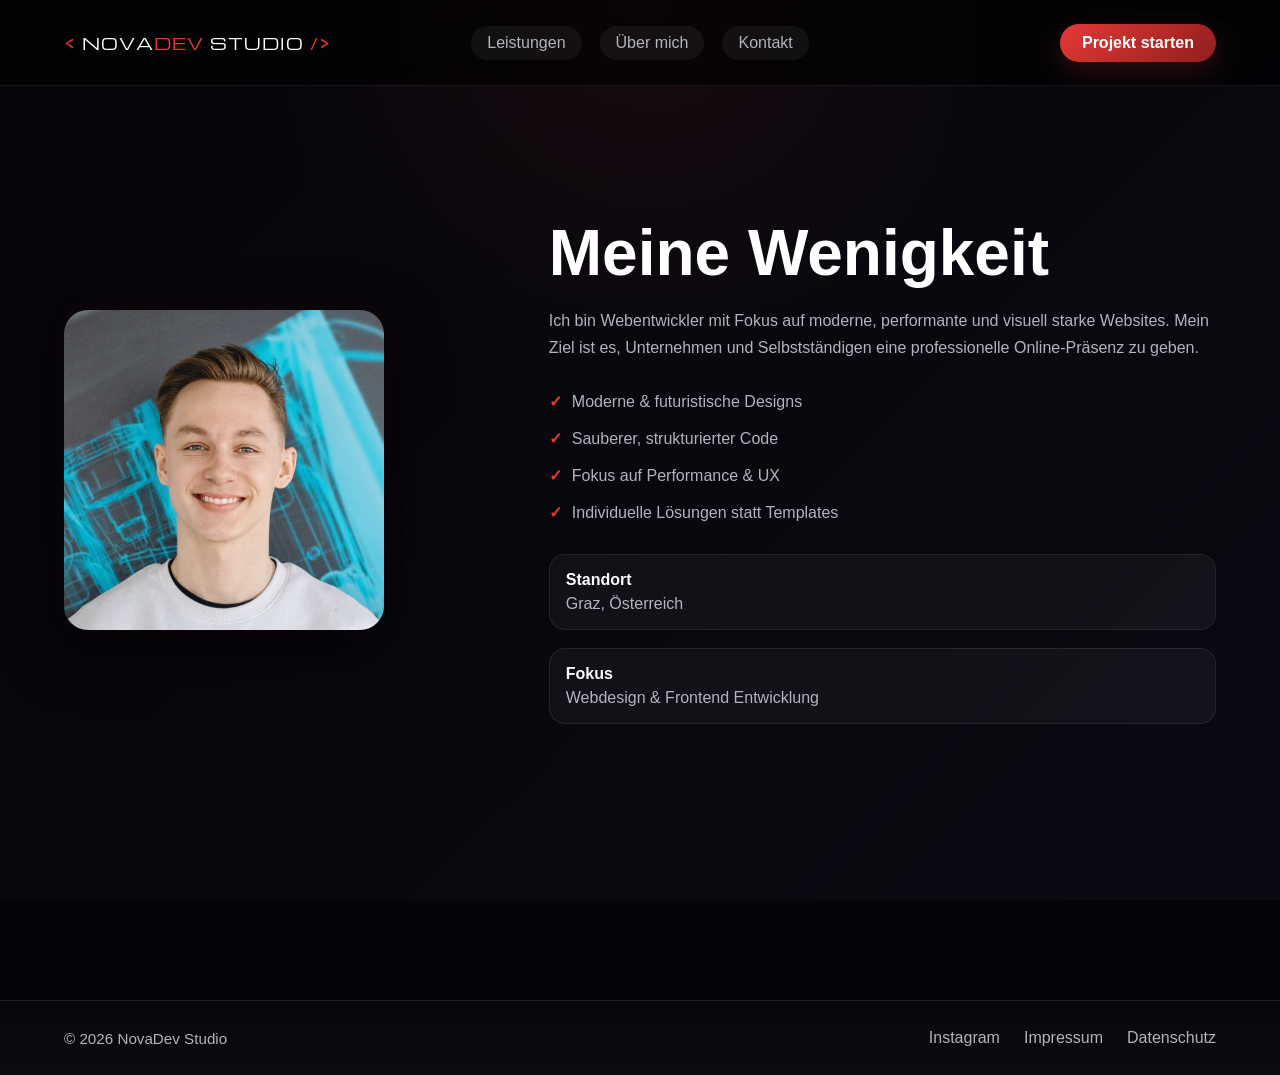
==== commit 8145a4db: "Update Website" ====
--- a/about/index.html
+++ b/about/index.html
@@ -37,7 +37,7 @@
       </nav>
 
       <a class="btn btn-primary desktop-btn" href="/kontakt/">
-        Anfragen
+        Projekt starten
       </a>
 
     </div>
@@ -93,5 +93,20 @@
   </main>
   <!-- ✅ SCRIPT RICHTIG PLATZIERT -->
   <script src="../main.js"></script>
+
+  <footer class="footer">
+    <div class="container footer-inner">
+
+      <p>© 2026 NovaDev Studio</p>
+
+      <div class="footer-links">
+        <a href="https://instagram.com/novadev_webdev" target="_blank">Instagram</a>
+        <a href="/impressum/">Impressum</a>
+        <a href="/datenschutz/">Datenschutz</a>
+      </div>
+
+    </div>
+  </footer>
+
 </body>
 </html>
--- a/style.css
+++ b/style.css
@@ -46,9 +46,21 @@
 
 .nav-inner {
   height: 85px;
-  display: flex;
+  display: grid;
+  grid-template-columns: 1fr auto 1fr;
   align-items: center;
-  justify-content: space-between;
+}
+
+.brand-name {
+  justify-self: start;
+}
+
+.nav-links {
+  justify-self: center;
+}
+
+.desktop-btn {
+  justify-self: end;
 }
 
 /* BURGER */
@@ -182,17 +194,75 @@
   margin-bottom: 30px;
 }
 
+/* ===================== */
 /* FOOTER */
-footer {
-  background: #050509;
-  border-top: 1px solid var(--line);
+/* ===================== */
+
+.footer {
+  margin-top: 100px;
+
+  background:
+    linear-gradient(
+      180deg,
+      rgba(255,255,255,0.015),
+      rgba(255,255,255,0.03)
+    );
+
+  border-top: 1px solid rgba(255,255,255,0.08);
+
+  backdrop-filter: blur(20px);
 }
 
 .footer-inner {
+  padding: 28px 0;
+
   display: flex;
   justify-content: space-between;
-  padding: 20px 0;
-  color: var(--muted);
+  align-items: center;
+
+  gap: 20px;
+}
+
+.footer-inner p {
+  color: var(--muted);
+  font-size: 0.95rem;
+}
+
+/* LINKS */
+
+.footer-links {
+  display: flex;
+  align-items: center;
+  justify-content: flex-end;
+
+  gap: 24px;
+}
+
+.footer-links a {
+  color: var(--muted);
+
+  transition: 0.25s ease;
+}
+
+.footer-links a:hover {
+  color: white;
+}
+
+/* MOBILE */
+
+@media (max-width: 700px) {
+
+  .footer-inner {
+    flex-direction: column;
+    text-align: center;
+  }
+
+  .footer-links {
+    justify-content: center;
+    flex-wrap: wrap;
+
+    gap: 16px;
+  }
 }
 
 /* PRICING */
@@ -601,6 +671,216 @@
   line-height: 1.7;
 }
 
+/* ===================== */
+/* SUCCESS PAGE */
+/* ===================== */
+
+.success-page {
+  min-height: 100vh;
+  padding-top: 140px;
+  background:
+    radial-gradient(circle at top, rgba(229,57,53,0.08), transparent 35%),
+    linear-gradient(135deg, #050509, #0a0a12);
+}
+
+.success-section {
+  min-height: calc(100vh - 140px);
+  display: flex;
+  align-items: center;
+  justify-content: center;
+  padding: 70px 0;
+}
+
+.success-card {
+  max-width: 620px;
+  margin: 0 auto;
+  text-align: center;
+  padding: 56px 46px;
+  border-radius: 32px;
+
+  background:
+    linear-gradient(135deg, rgba(255,255,255,0.075), rgba(255,255,255,0.035));
+
+  border: 1px solid rgba(255,255,255,0.12);
+  box-shadow:
+    0 30px 90px rgba(0,0,0,0.55),
+    inset 0 1px 0 rgba(255,255,255,0.08);
+
+  backdrop-filter: blur(20px);
+}
+
+.success-icon {
+  width: 82px;
+  height: 82px;
+  margin: 0 auto 24px;
+
+  display: flex;
+  align-items: center;
+  justify-content: center;
+
+  border-radius: 50%;
+  background: linear-gradient(135deg, var(--red), var(--red-dark));
+
+  color: white;
+  font-size: 2.4rem;
+  font-weight: 700;
+
+  box-shadow:
+    0 0 0 10px rgba(229,57,53,0.06),
+    0 18px 40px rgba(229,57,53,0.22);
+}
+
+.success-label {
+  display: inline-block;
+  margin-bottom: 18px;
+  padding: 8px 14px;
+
+  border-radius: 999px;
+  background: rgba(255,255,255,0.05);
+  border: 1px solid rgba(255,255,255,0.08);
+
+  color: var(--muted);
+  font-size: 0.85rem;
+}
+
+.success-card h1 {
+  max-width: 520px;
+  margin: 0 auto 18px;
+
+  font-size: clamp(2.4rem, 5vw, 4.2rem);
+  line-height: 1.05;
+}
+
+.success-card p {
+  max-width: 520px;
+  margin: 0 auto 34px;
+
+  color: var(--muted);
+  line-height: 1.8;
+  font-size: 1.05rem;
+}
+
+.success-card .btn {
+  box-shadow: 0 14px 32px rgba(229,57,53,0.18);
+}
+
+/* ===================== */
+/* LEGAL PAGES */
+/* ===================== */
+
+.legal-page {
+  min-height: 100vh;
+  padding-top: 140px;
+
+  background:
+    radial-gradient(circle at top, rgba(229,57,53,0.08), transparent 35%),
+    linear-gradient(135deg, #050509, #0a0a12);
+}
+
+.legal-section {
+  padding: 70px 0;
+}
+
+.legal-card {
+  max-width: 900px;
+  margin: 0 auto;
+
+  padding: 54px 46px;
+
+  border-radius: 32px;
+
+  background:
+    linear-gradient(
+      135deg,
+      rgba(255,255,255,0.07),
+      rgba(255,255,255,0.03)
+    );
+
+  border: 1px solid rgba(255,255,255,0.1);
+
+  backdrop-filter: blur(20px);
+
+  box-shadow:
+    0 30px 90px rgba(0,0,0,0.45);
+}
+
+.legal-label {
+  display: inline-block;
+
+  margin-bottom: 20px;
+  padding: 8px 14px;
+
+  border-radius: 999px;
+
+  background: rgba(255,255,255,0.05);
+  border: 1px solid rgba(255,255,255,0.08);
+
+  color: var(--muted);
+  font-size: 0.85rem;
+}
+
+.legal-card h1 {
+  margin-bottom: 40px;
+
+  font-size: clamp(2.5rem, 5vw, 4.5rem);
+  line-height: 1.05;
+}
+
+.legal-content h2 {
+  margin-top: 34px;
+  margin-bottom: 14px;
+
+  font-size: 1.35rem;
+}
+
+.legal-content p {
+  color: var(--muted);
+
+  line-height: 1.9;
+  font-size: 1rem;
+}
+
+.instagram-box {
+  display: block;
+  transition: 0.25s ease;
+}
+
+.instagram-box:hover {
+  transform: translateY(-3px);
+
+  border-color: rgba(229,57,53,0.18);
+
+  box-shadow:
+    0 14px 34px rgba(229,57,53,0.08);
+
+  background: rgba(255,255,255,0.05);
+}
+
+@media (max-width: 700px) {
+
+  .legal-card {
+    padding: 42px 24px;
+    border-radius: 26px;
+  }
+
+  .legal-card h1 {
+    margin-bottom: 30px;
+  }
+}
+
+@media (max-width: 700px) {
+  .success-card {
+    padding: 44px 24px;
+    border-radius: 26px;
+  }
+
+  .success-icon {
+    width: 72px;
+    height: 72px;
+    font-size: 2rem;
+  }
+}
+
 /* RESPONSIVE */
 @media (max-width: 1100px) {
   .pricing-grid {
@@ -630,6 +910,12 @@
 
   .burger {
     display: flex;
+    justify-self: end;
+    grid-column: 3;
+  }
+
+  .brand-name {
+    grid-column: 1 / 3;
   }
 
   .nav-links {
